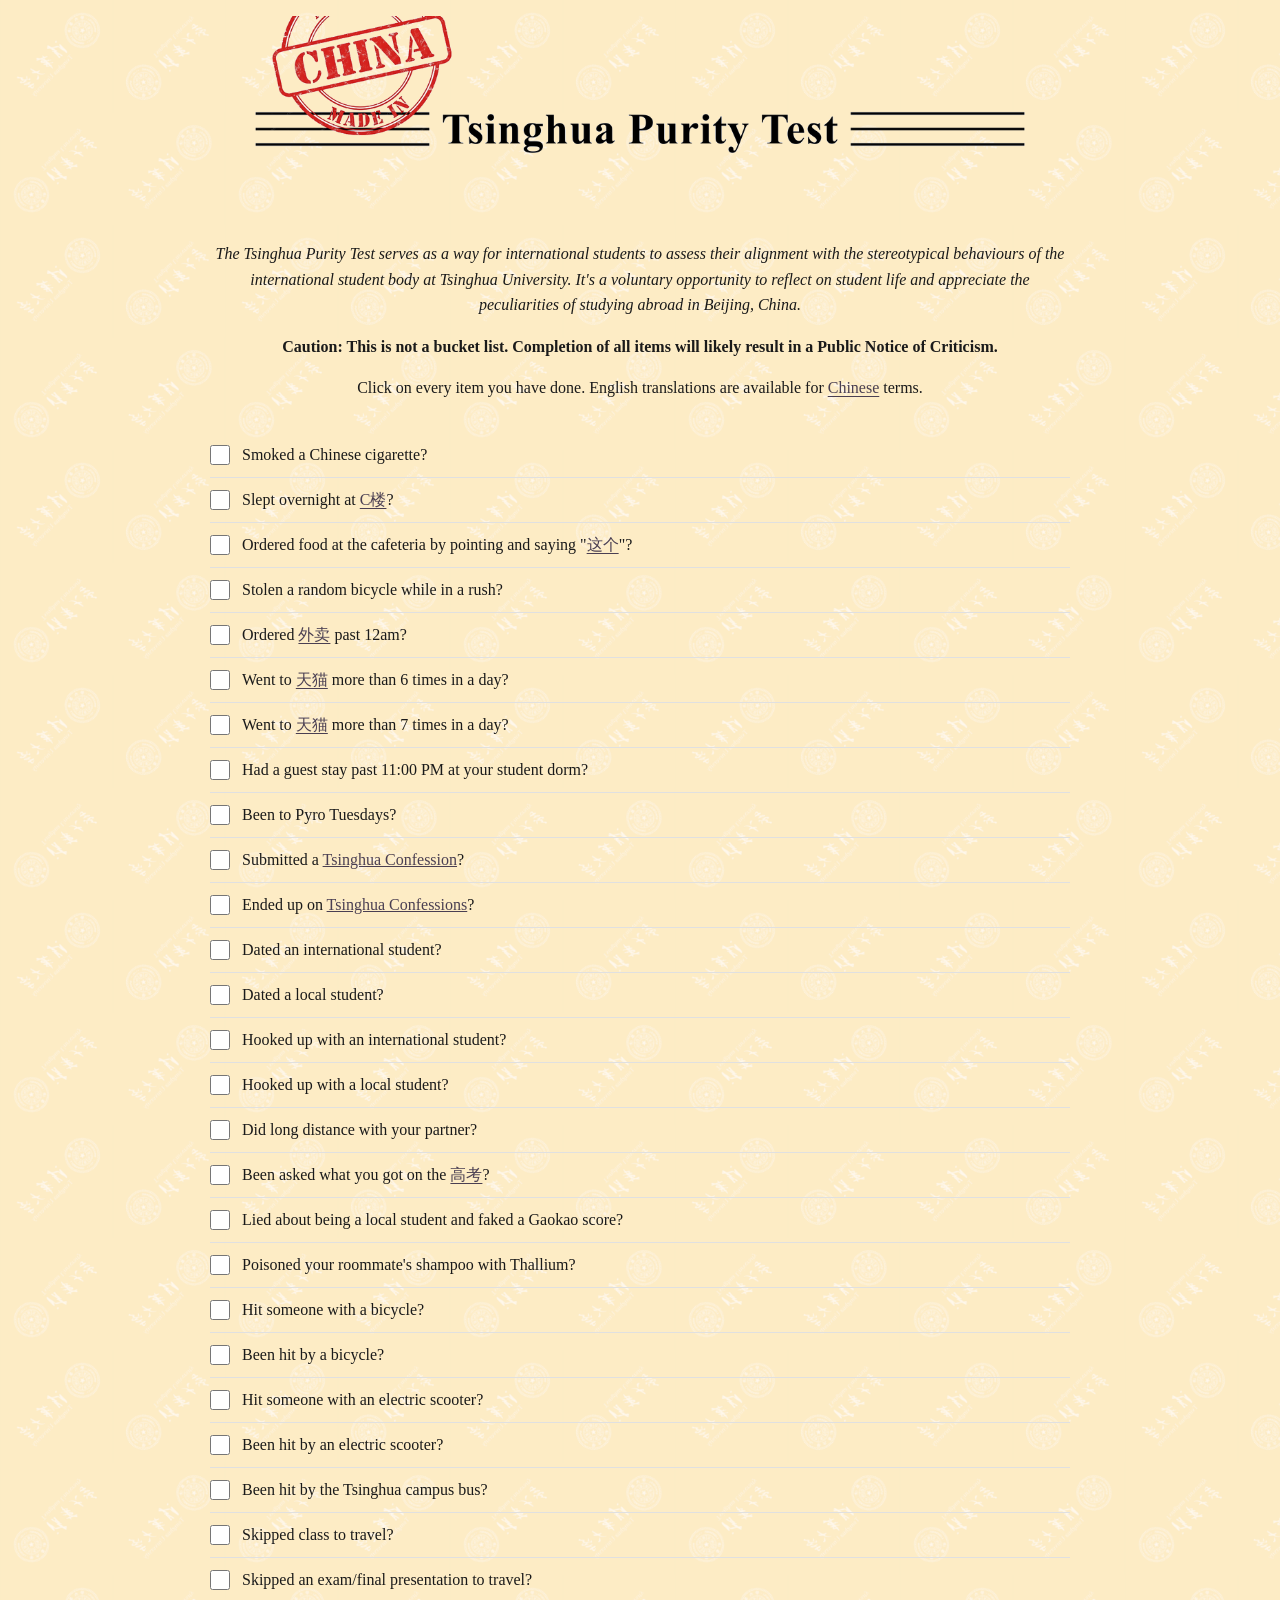
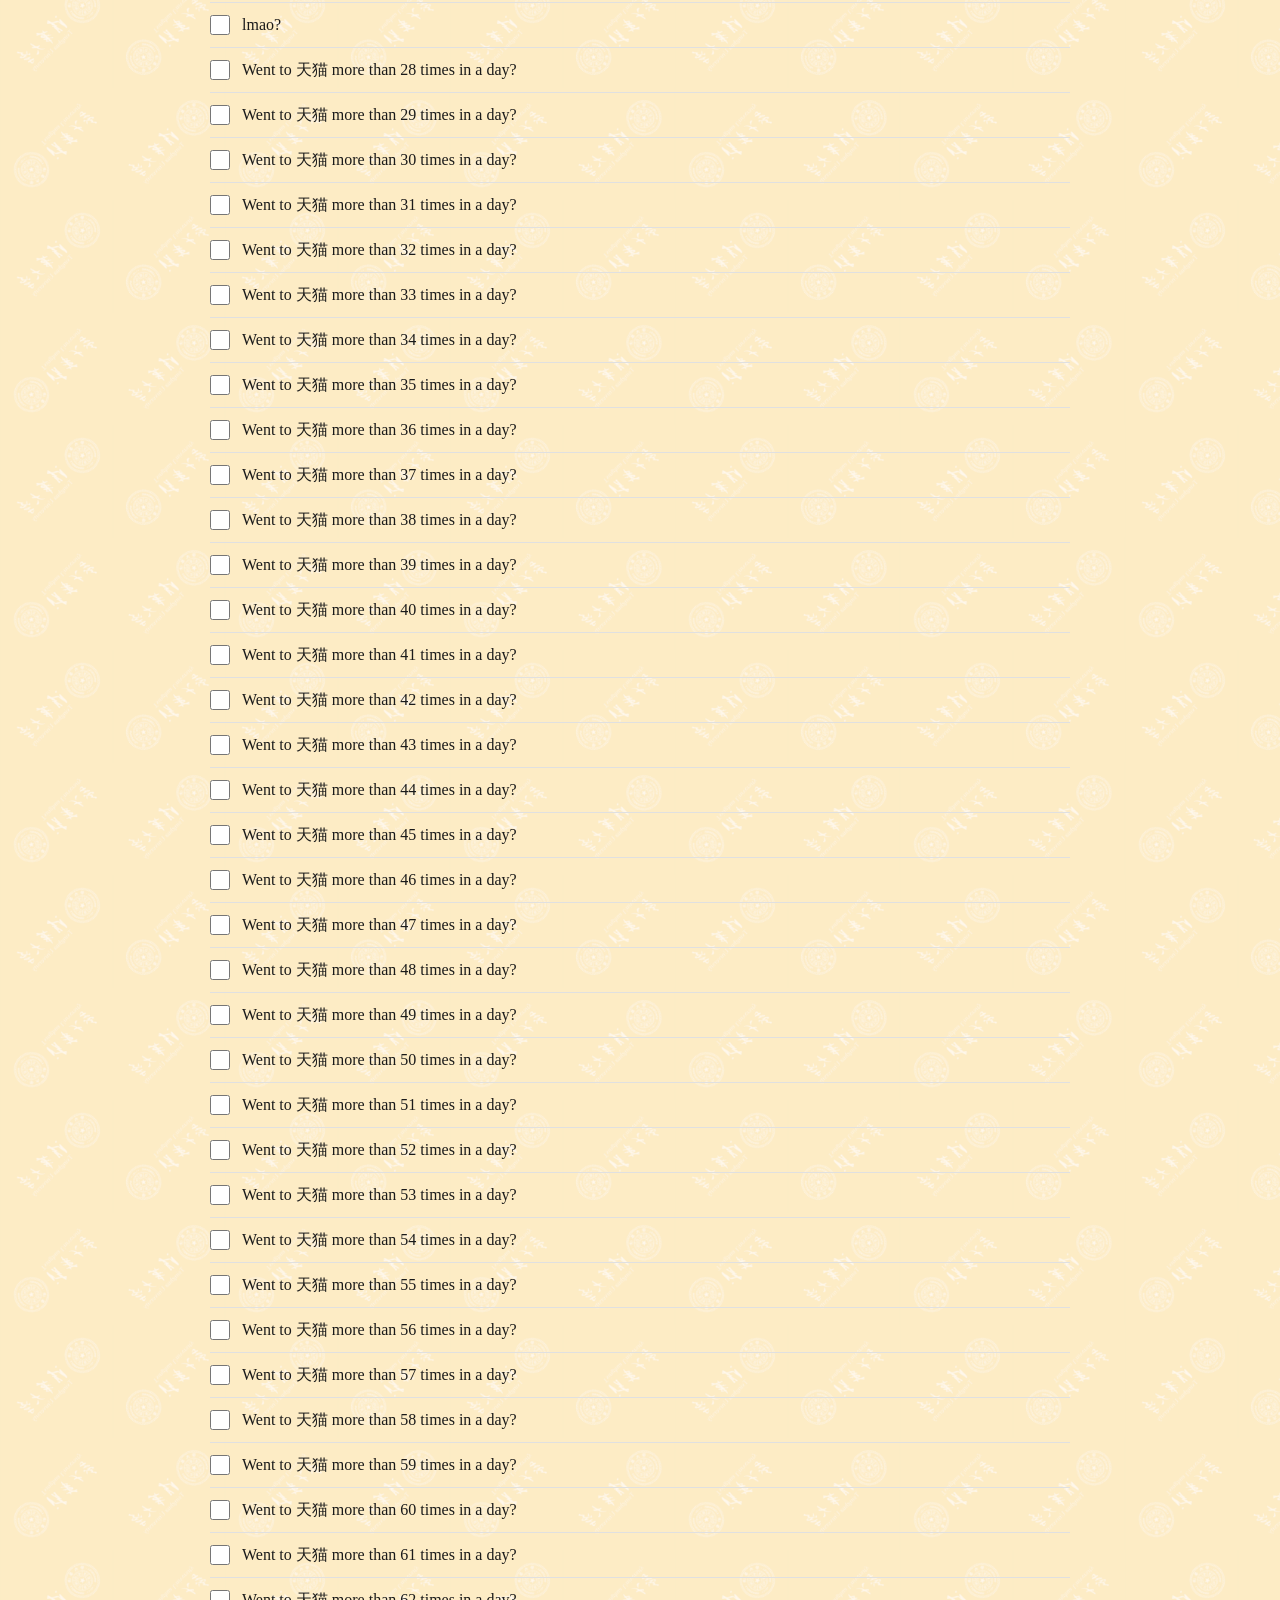
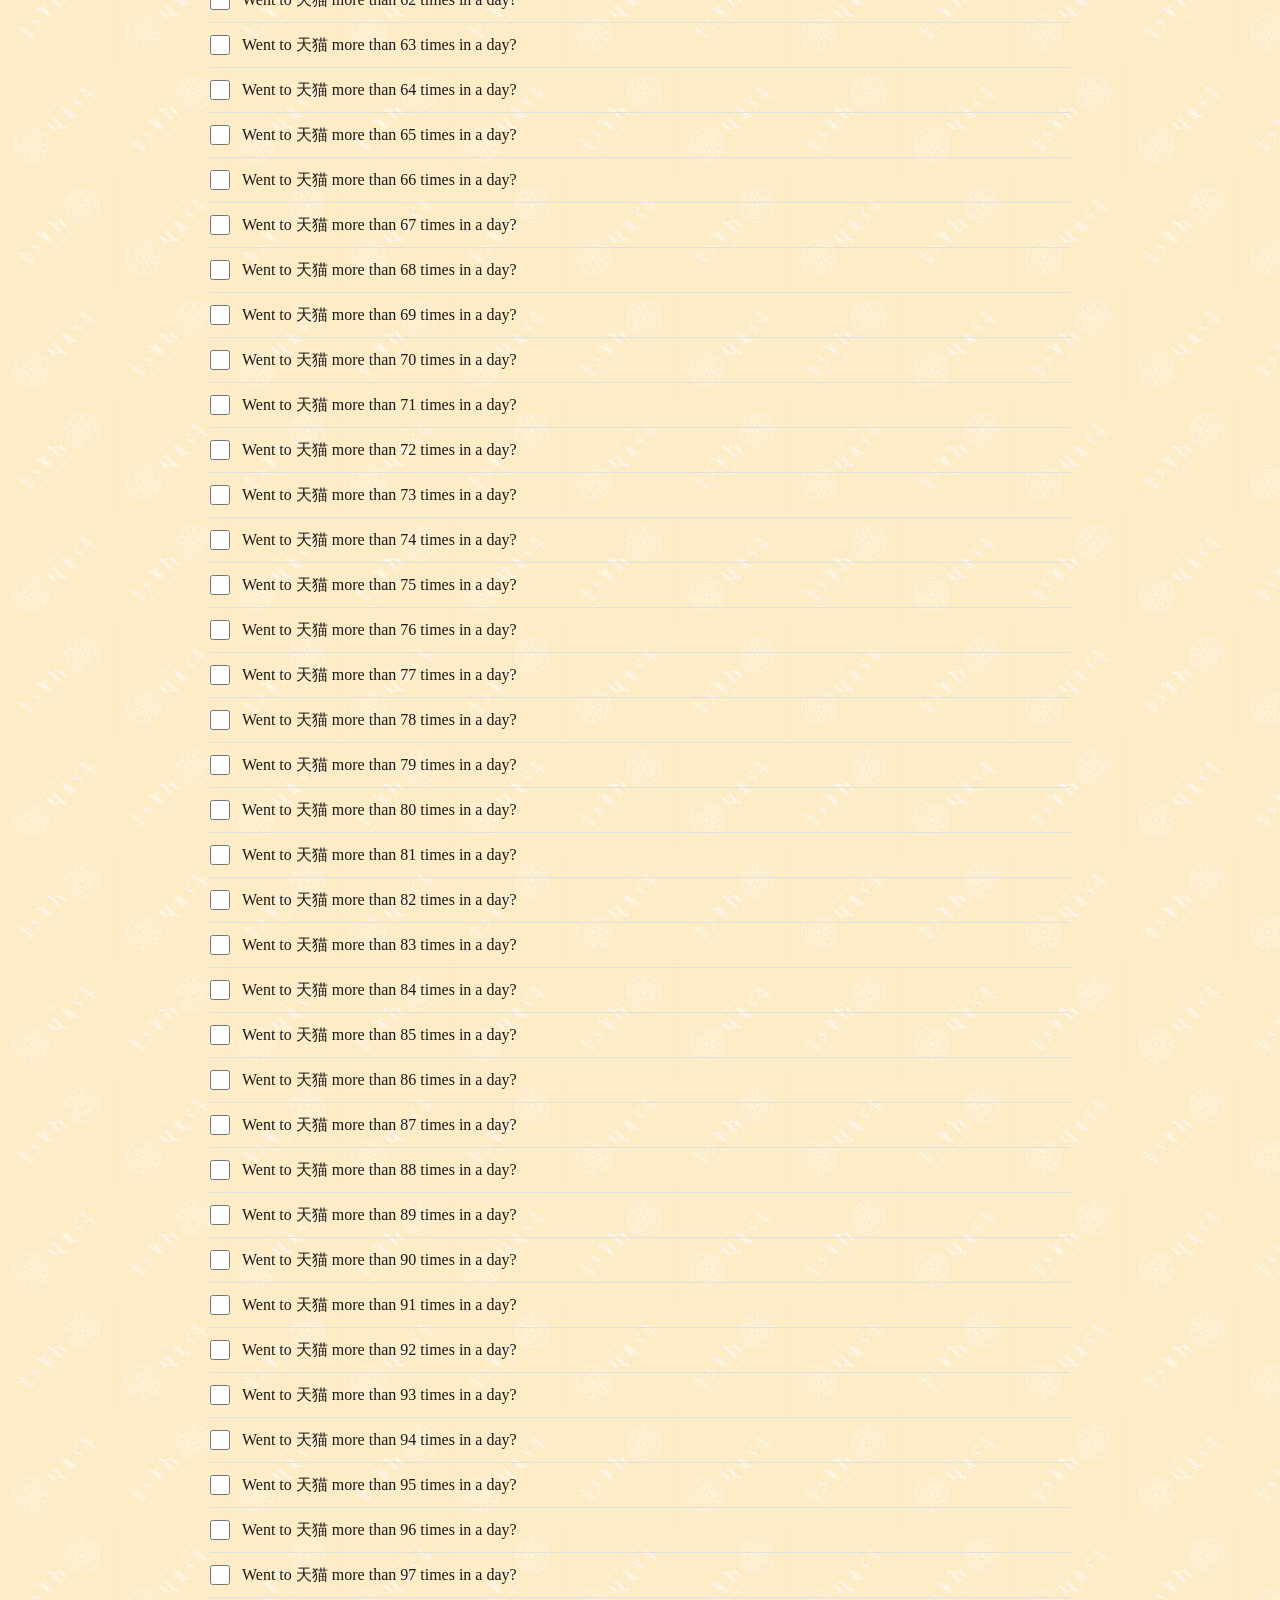
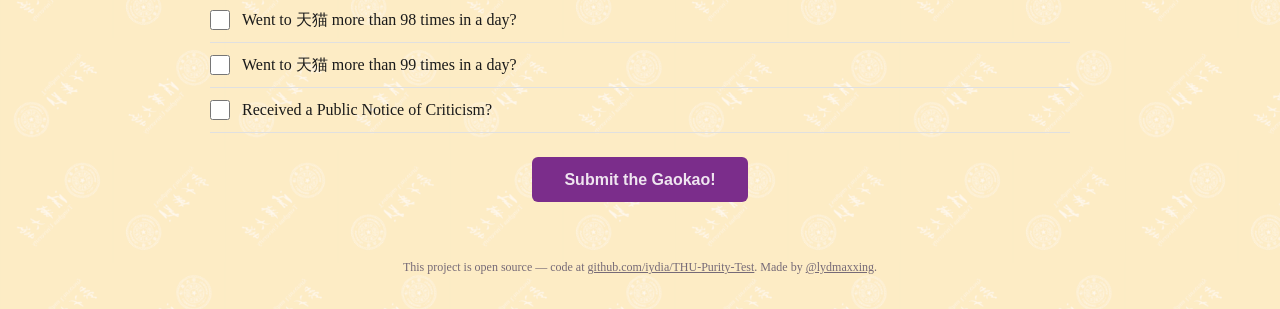
==== index.html @ 0f0af201 "footer" ====
<!DOCTYPE html>
<html lang="en">
<head>
  <meta charset="UTF-8" />
  <!-- Required for correct scaling on mobile -->
  <meta name="viewport" content="width=device-width, initial-scale=1.0" />
  <title>THU Purity Test</title>
  <link rel="stylesheet" href="src/style.css" />
  <link rel="icon" type="image/png" href="images/Tsinghua_Purity_Test_Header.png" />
</head>
<body>

  <header>
    <!-- Made in China, Tsinghua Purity Test -->
    <img src="images/Tsinghua_Purity_Test_Header.png" alt="Tsinghua Purity Test"/>
    <p class="description">
      The Tsinghua Purity Test serves as a way for international students to assess their alignment with the stereotypical behaviours of the international student body at Tsinghua University.
      It's a voluntary opportunity to reflect on student life and appreciate the peculiarities of studying abroad in Beijing, China.
    </p>
    <p class="warning">
      Caution: This is not a bucket list. Completion of all items will likely result in a Public Notice of Criticism.
    </p>
    <p class="instructions">
      Click on every item you have done. English translations are available for <span class="tooltip">Chinese<span class="tooltip-box">nihao fineshyt</span></span> terms.
    </p>
  </header>

  <main>
    <!-- Questions are injected here by main.js -->
    <form id="question-form">
      <ol id="question-list">
        <!-- <li> elements rendered by JS -->
      </ol>
    </form>

    <!-- Score panel — hidden until the user submits -->
    <div id="score-panel" hidden>
      <p>Your purity score is <strong id="score-value"></strong> / <span id="score-total"></span>.</p>
    </div>

    <button id="submit-btn" type="button">Submit the Gaokao!</button>
  </main>

  <script src="src/main.js"></script>

  <footer>
    <p>This project is open source — code at <a href="https://github.com/iydia/THU-Purity-Test">github.com/iydia/THU-Purity-Test</a>. Made by <a href="https://instagram.com/lydmaxxing">@lydmaxxing</a>.</p>
  </footer>
</body>
</html>
---- src/style.css ----
/* ── Colours ────────────────────────────────────────────────────────────────── */

:root {
  --black:           #1a1a1a;
  --checked-purple-grey:     #766a77;
  --text-white:     #efe5f0;
  --color-bg-fallback:    #fbebc4;
  --dusty-purple:         #4a3f52;
  --tsinghua-original-purple:  #7b2d8b;
  --tsinghua-purple-hover:   #5d2269;
  --color-border:         #e0e0e0;
  --color-error:          #c0392b;
  --white:          #fff;
}

/* ── Reset & base ──────────────────────────────────────────────────────────── */

*,
*::before,
*::after {
  box-sizing: border-box;
  margin: 0;
  padding: 0;
}

body {
  font-family: 'Times New Roman', Times, serif;
  font-size: 1rem;
  line-height: 1.6;
  color: var(--black);

  /* Tiled background */
  background-image: url('../images/Tsinghua_Tan_Purity_Background.png');
  background-repeat: repeat;
  background-size: 225px; /* adjust to scale the background repeated tile */
  background-color: var(--color-bg-fallback); /* fallback while image loads */
}

/* ── Layout ────────────────────────────────────────────────────────────────── */

/* Single centred column that stays readable on both desktop and mobile */
header,
main {
  max-width: 900px;
  margin: 0 auto;
  padding: 1rem 1.25rem;
}

/* ── Header ────────────────────────────────────────────────────────────────── */

header img {
  width: 100%;
  height: 225px;
  object-fit: cover;
  object-position: center;
  display: block;
}

/* ── Tooltip ───────────────────────────────────────────────────────────────── */

.tooltip {
  text-decoration: underline;
  text-underline-offset: 3px;
  cursor: help;
  position: relative;
  color: var(--dusty-purple);
}

.tooltip-box {
  display: none;
  position: absolute;
  bottom: 125%;
  left: 50%;
  transform: translateX(-50%);
  background: var(--dusty-purple);
  color: var(--white);
  padding: 0.4rem 0.6rem;
  border-radius: 4px;
  font-size: 0.85rem;
  white-space: nowrap;
  z-index: 10;
}

.tooltip:hover .tooltip-box {
  display: block;
}

.description {
  text-align: center;
  font-style: italic;
}

.warning {
  text-align: center;
  font-weight: bold;
  margin-top: 1rem;
}

.instructions {
  text-align: center;
  margin-top: 1rem;
}

/* ── Question list ─────────────────────────────────────────────────────────── */

#question-list {
  list-style: none;         /* numbers come from the id in the data, not CSS */
  padding: 0;
  margin-bottom: 1.5rem;
}

#question-list li {
  border-bottom: 1px solid var(--color-border);
}

/* 44px min-height satisfies Apple's tap-target guideline on mobile */
#question-list label {
  display: flex;
  align-items: center;
  gap: 0.75rem;
  min-height: 44px;
  padding: 0.25rem 0;
  cursor: pointer;
}

#question-list input[type="checkbox"] {
  /* Prevent the checkbox from shrinking on small screens */
  flex-shrink: 0;
  width: 1.25rem;
  height: 1.25rem;
  accent-color: var(--tsinghua-original-purple);
  cursor: pointer;
}

#question-list input[type="checkbox"]:checked + span {
  color: var(--checked-purple-grey);
}

.error {
  color: var(--color-error);
}

/* ── Submit button ─────────────────────────────────────────────────────────── */

#submit-btn {
  display: block;
  width: auto;
  padding: 0.85rem 2rem;
  margin: 0 auto;
  font-size: 1rem;
  font-weight: 600;
  color: var(--text-white);
  background: var(--tsinghua-original-purple);
  border: none;
  border-radius: 6px;
  cursor: pointer;
  margin-bottom: 1.5rem;
}

#submit-btn:hover {
  background: var(--tsinghua-purple-hover);
}

/* ── Inline links ───────────────────────────────────────────────────────────── */

.confession-link {
  color: var(--dusty-purple);
}

/* ── Footer ────────────────────────────────────────────────────────────────── */

footer {
  max-width: 900px;
  margin: 0 auto;
  padding: 1rem 1.25rem 2rem;
  text-align: center;
  font-size: 0.75rem;
  color: var(--checked-purple-grey);
}

footer a {
  color: var(--checked-purple-grey);
}

/* ── Score panel ───────────────────────────────────────────────────────────── */

#score-panel {
  padding: 1rem;
  background: var(--white);
  border: 2px solid var(--tsinghua-original-purple);
  border-radius: 6px;
  text-align: center;
  font-size: 1.2rem;
  margin-bottom: 1.5rem;
}
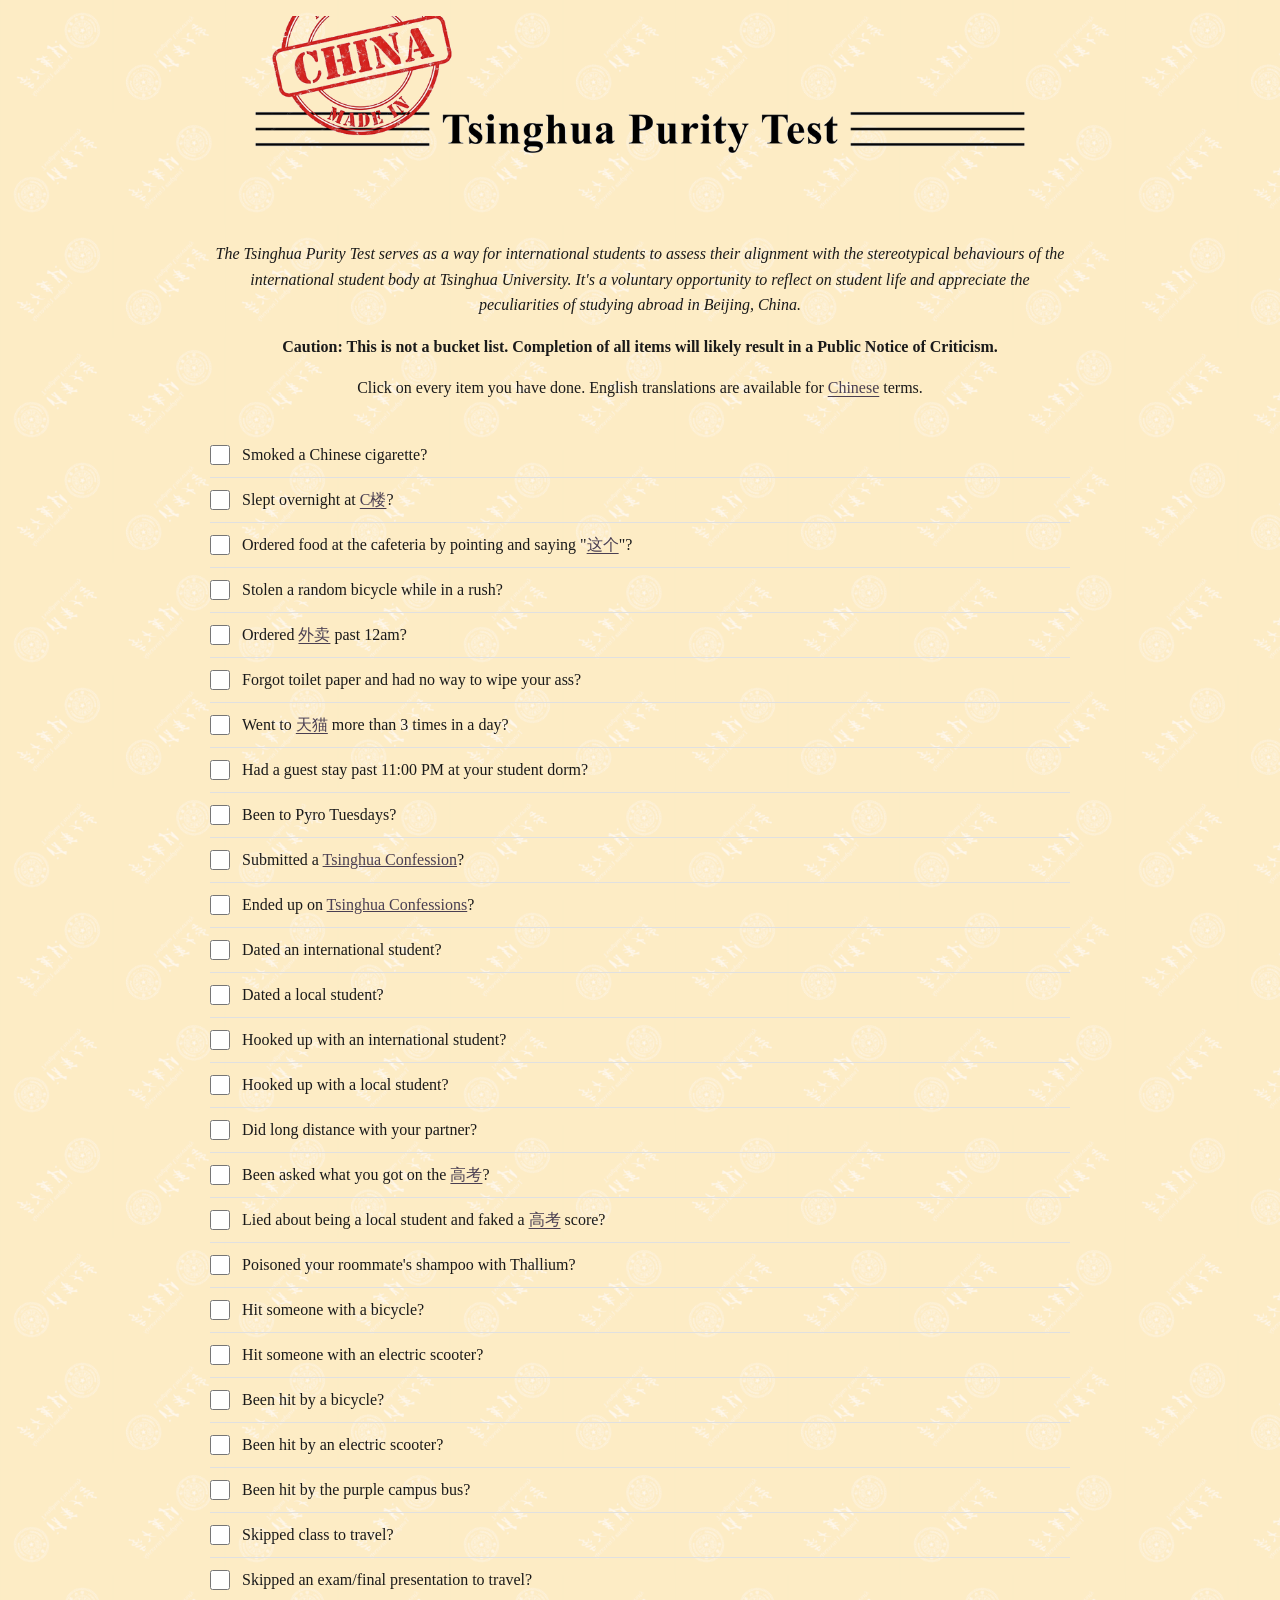
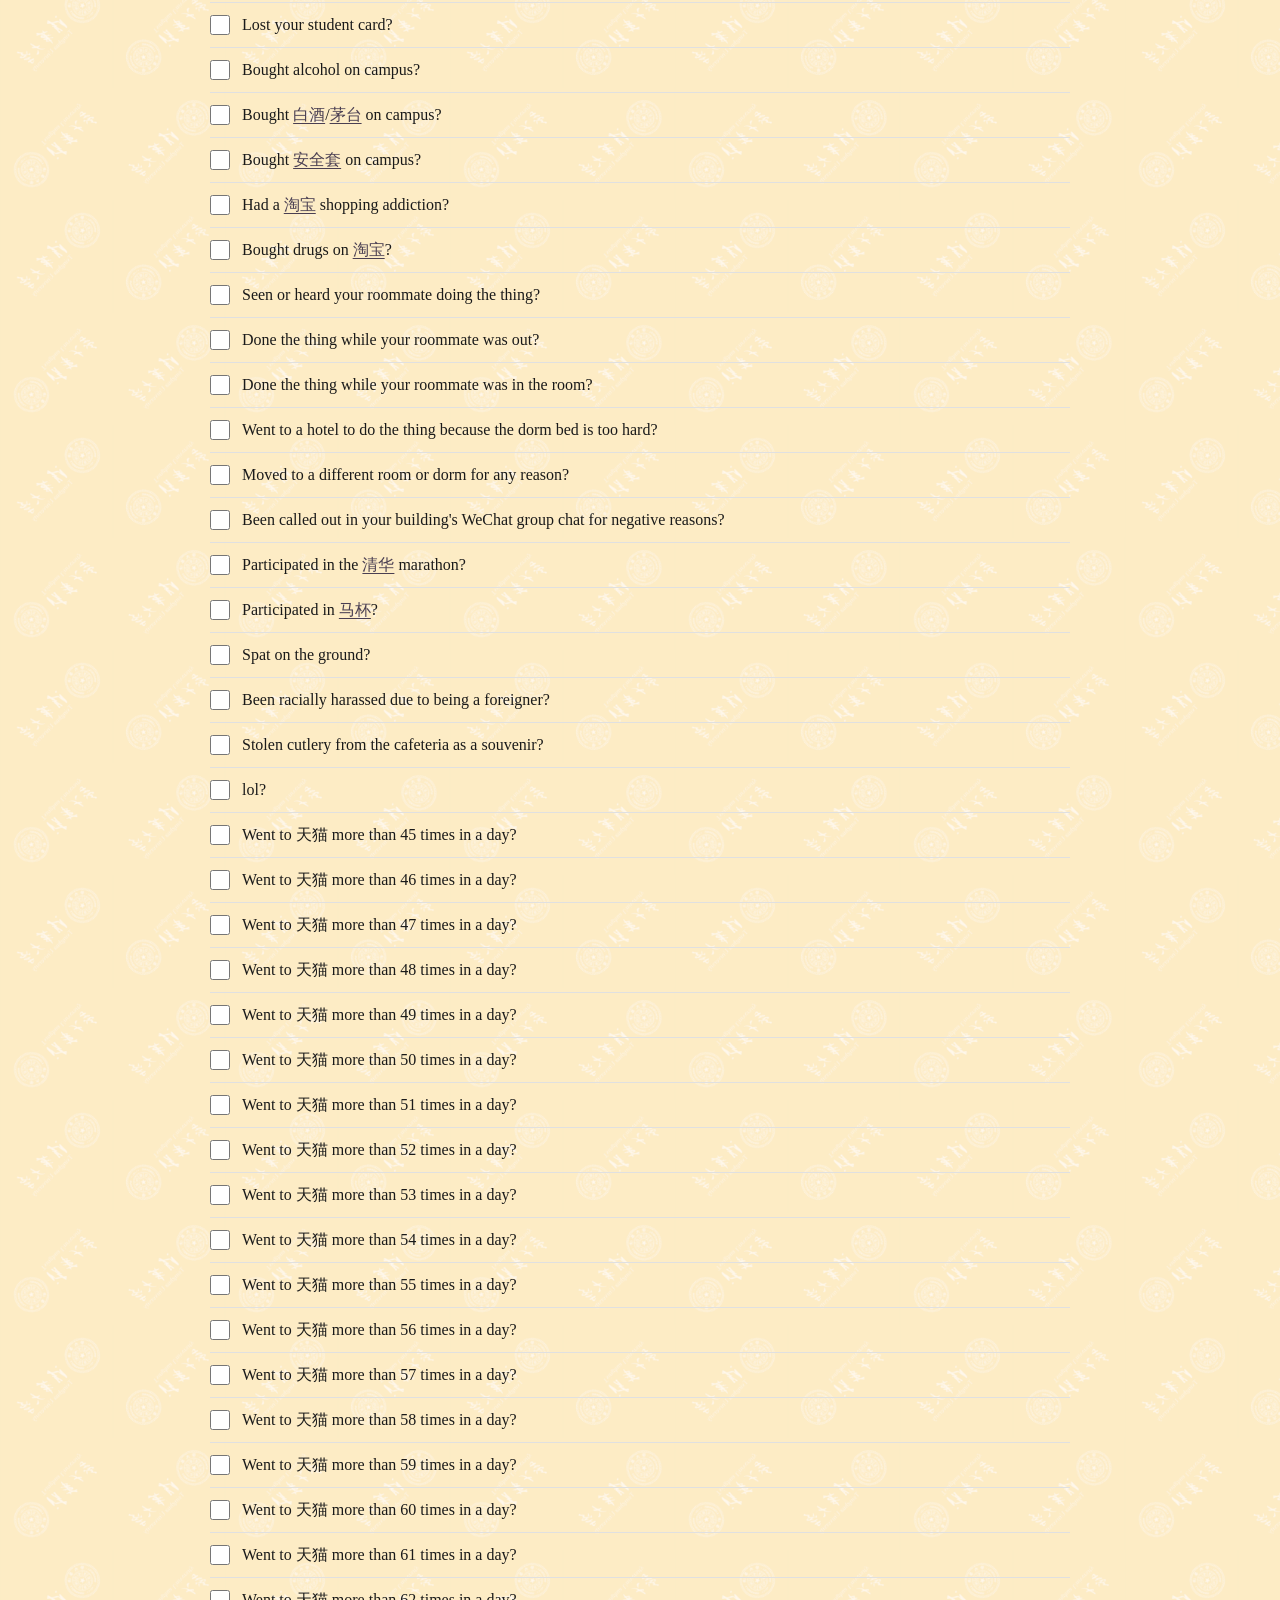
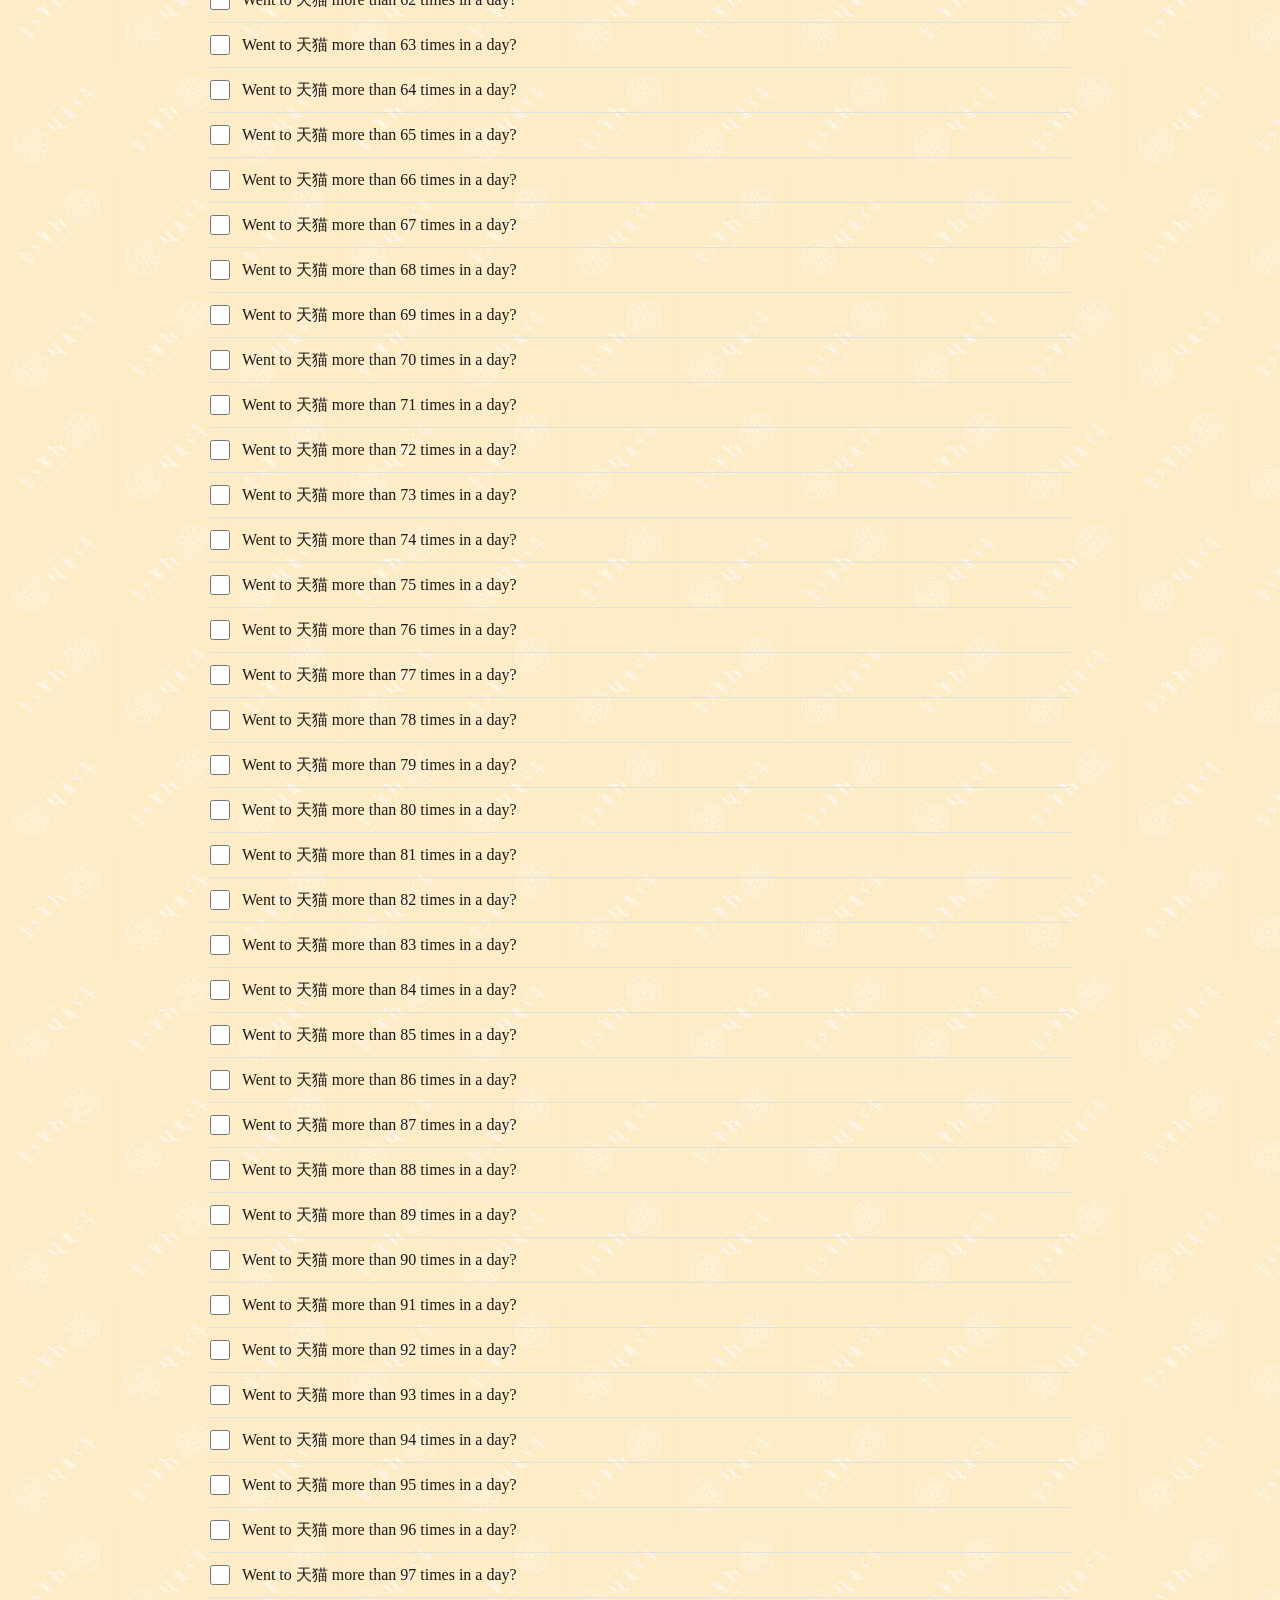
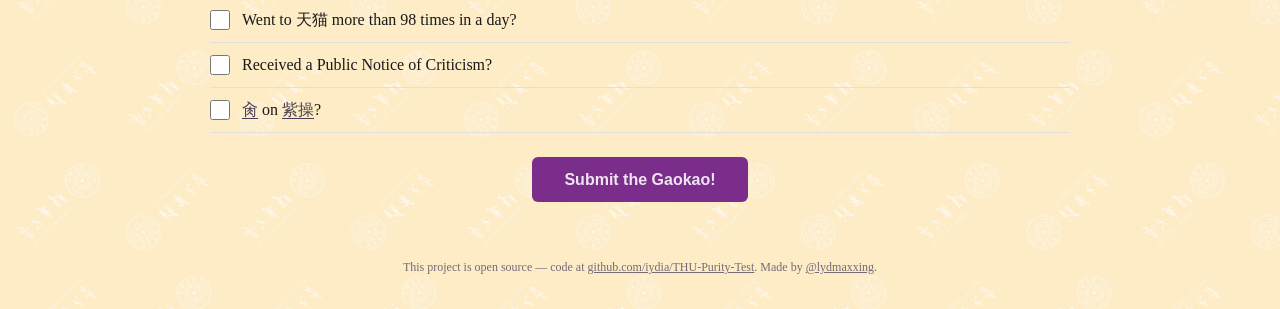
==== commit 2eb41743: "fixed icon" ====
--- a/index.html
+++ b/index.html
@@ -6,7 +6,7 @@
   <meta name="viewport" content="width=device-width, initial-scale=1.0" />
   <title>THU Purity Test</title>
   <link rel="stylesheet" href="src/style.css" />
-  <link rel="icon" type="image/png" href="images/Tsinghua_Purity_Test_Header.png" />
+  <link rel="icon" type="image/png" href="images/made_in_china_red.png" />
 </head>
 <body>
 
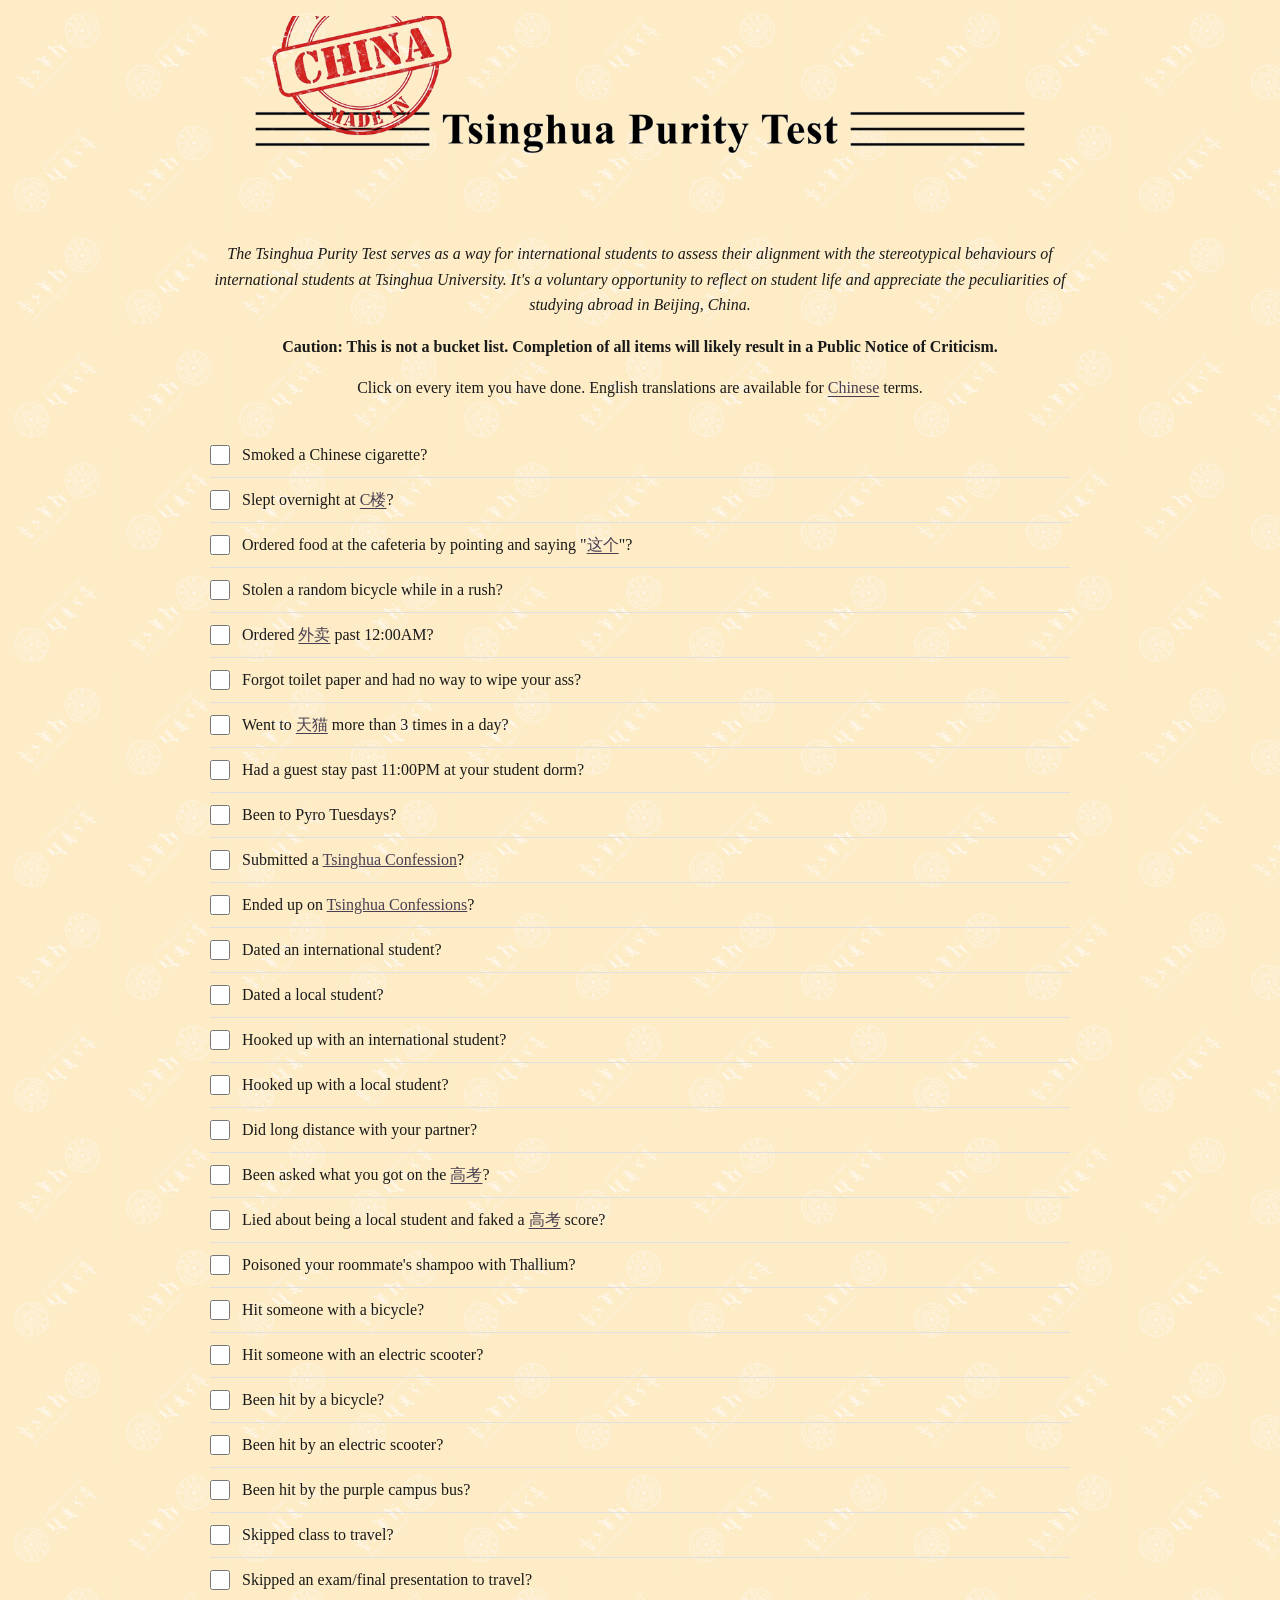
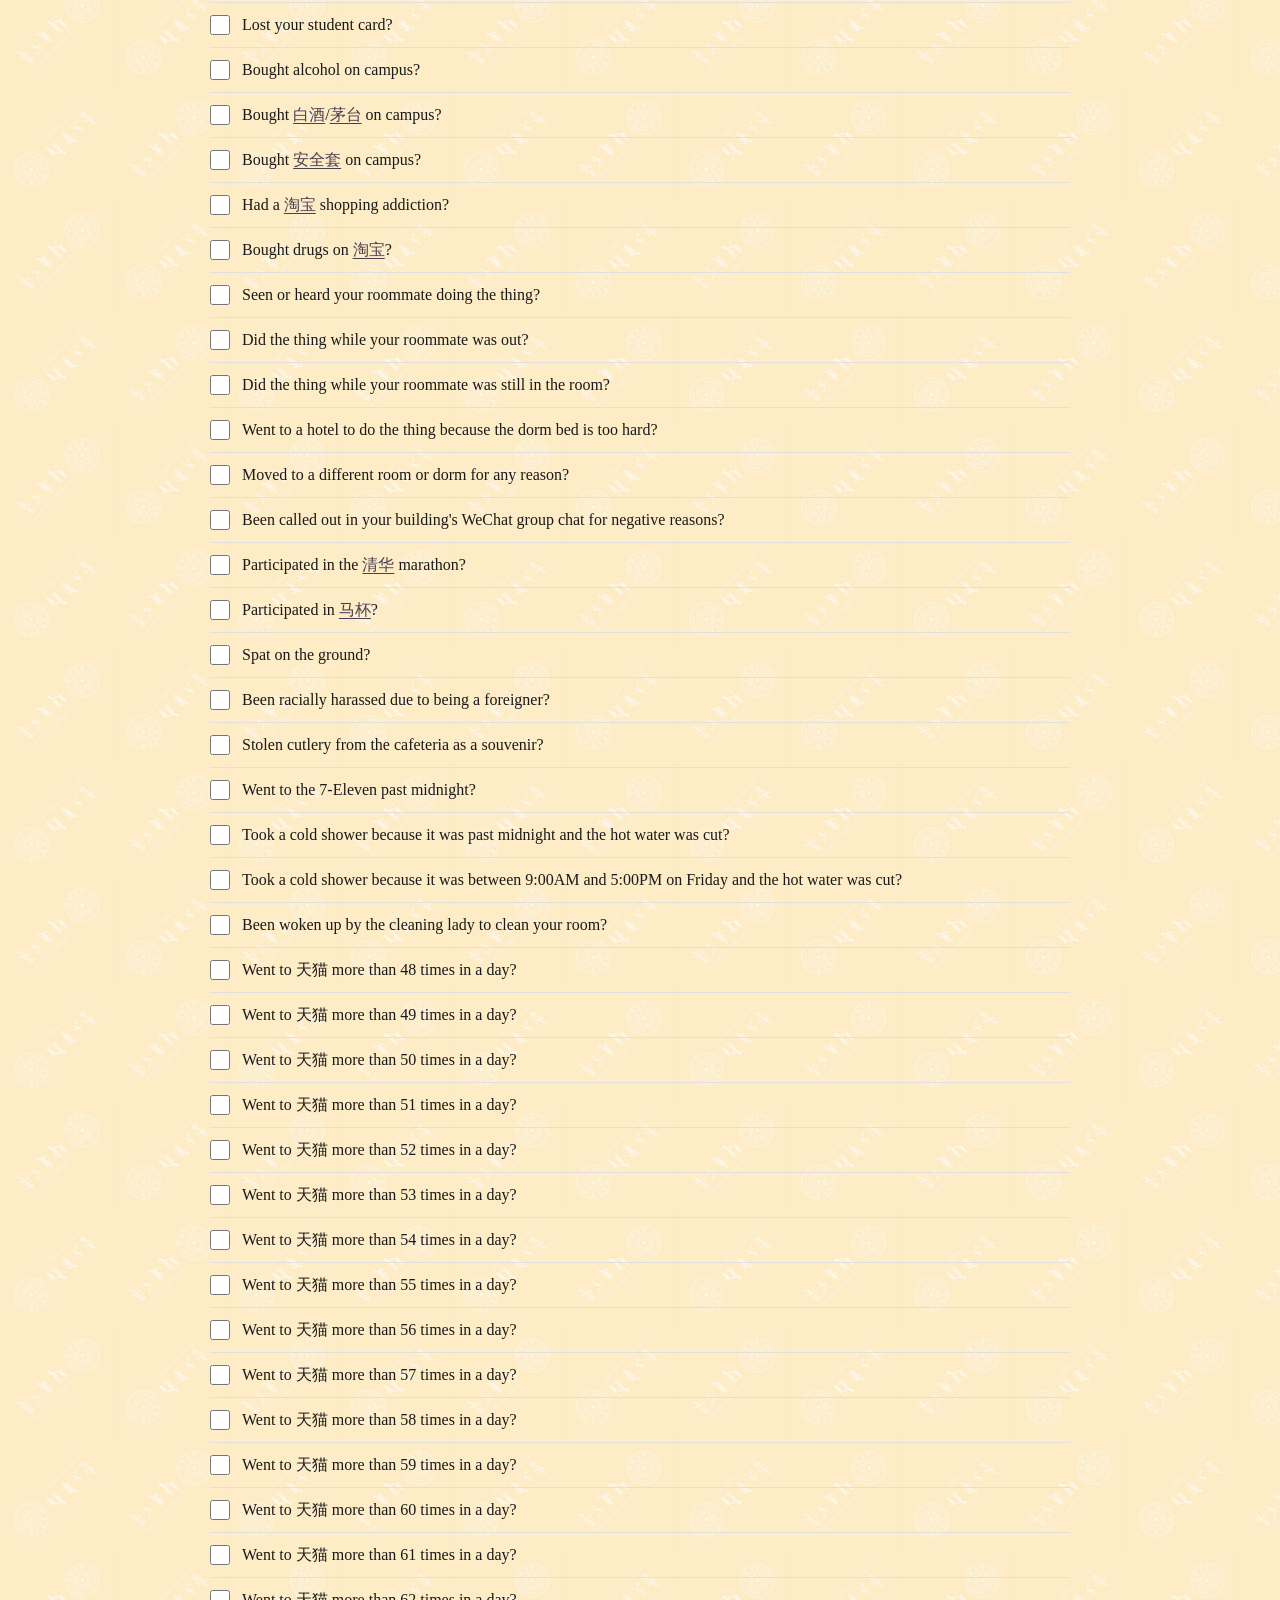
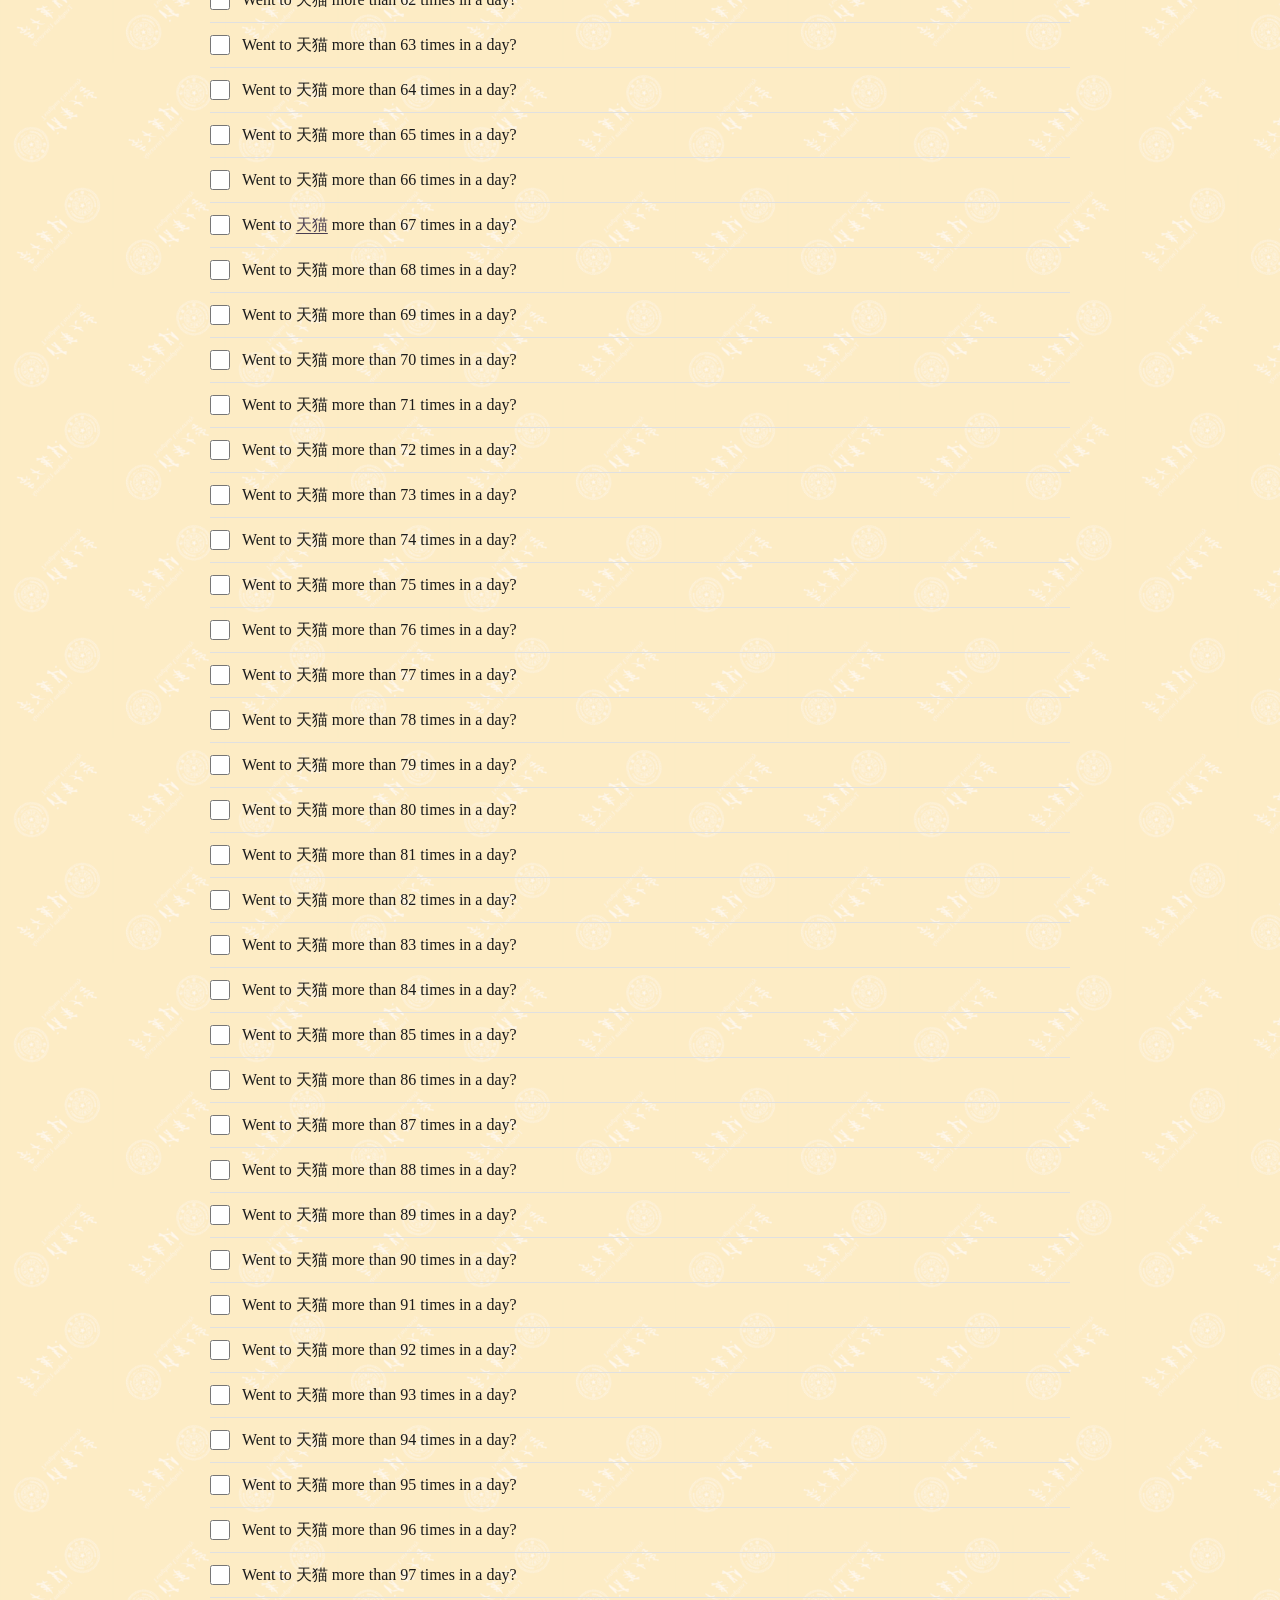
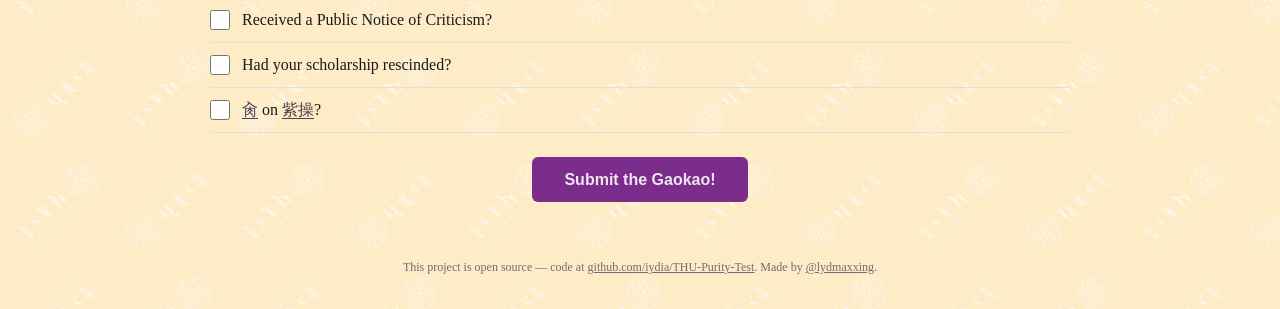
==== commit 19de55ea: "adjust readme" ====
--- a/index.html
+++ b/index.html
@@ -14,7 +14,7 @@
     <!-- Made in China, Tsinghua Purity Test -->
     <img src="images/Tsinghua_Purity_Test_Header.png" alt="Tsinghua Purity Test"/>
     <p class="description">
-      The Tsinghua Purity Test serves as a way for international students to assess their alignment with the stereotypical behaviours of the international student body at Tsinghua University.
+      The Tsinghua Purity Test serves as a way for international students to assess their alignment with the stereotypical behaviours of international students at Tsinghua University.
       It's a voluntary opportunity to reflect on student life and appreciate the peculiarities of studying abroad in Beijing, China.
     </p>
     <p class="warning">
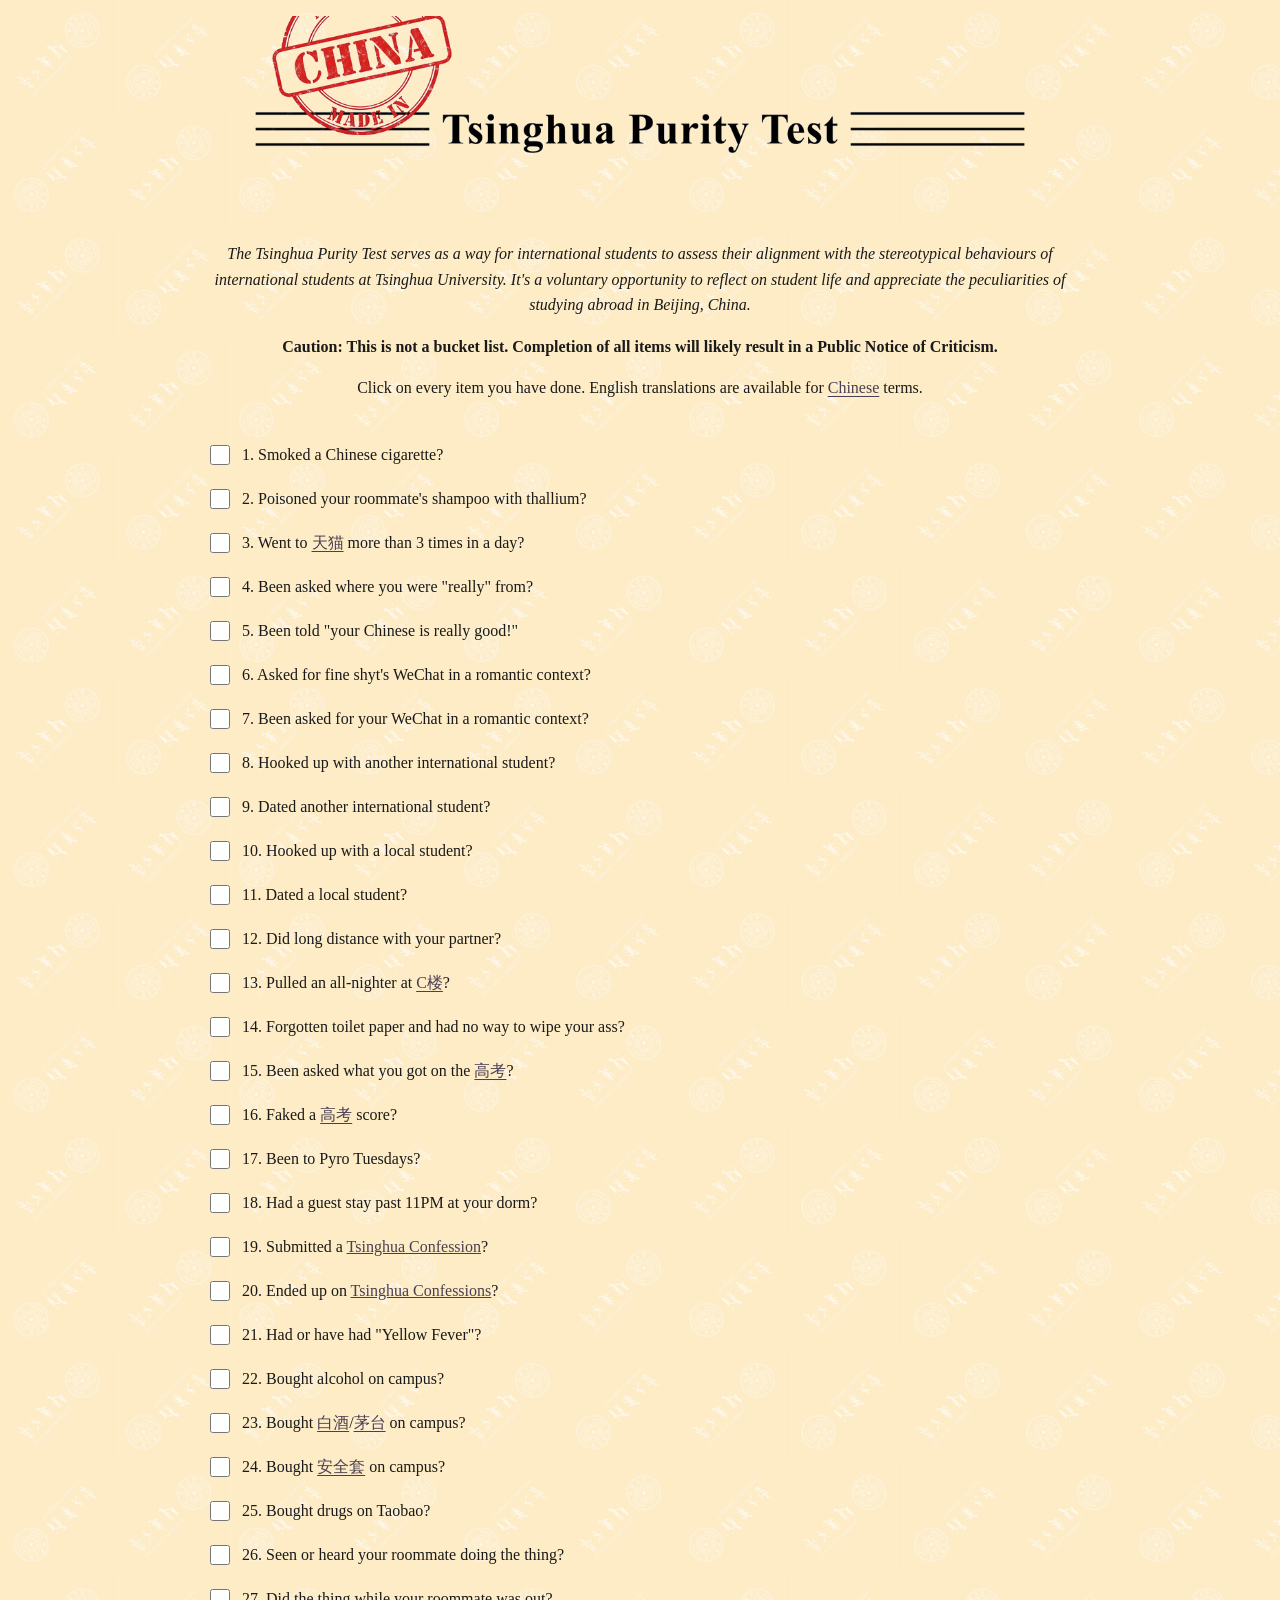
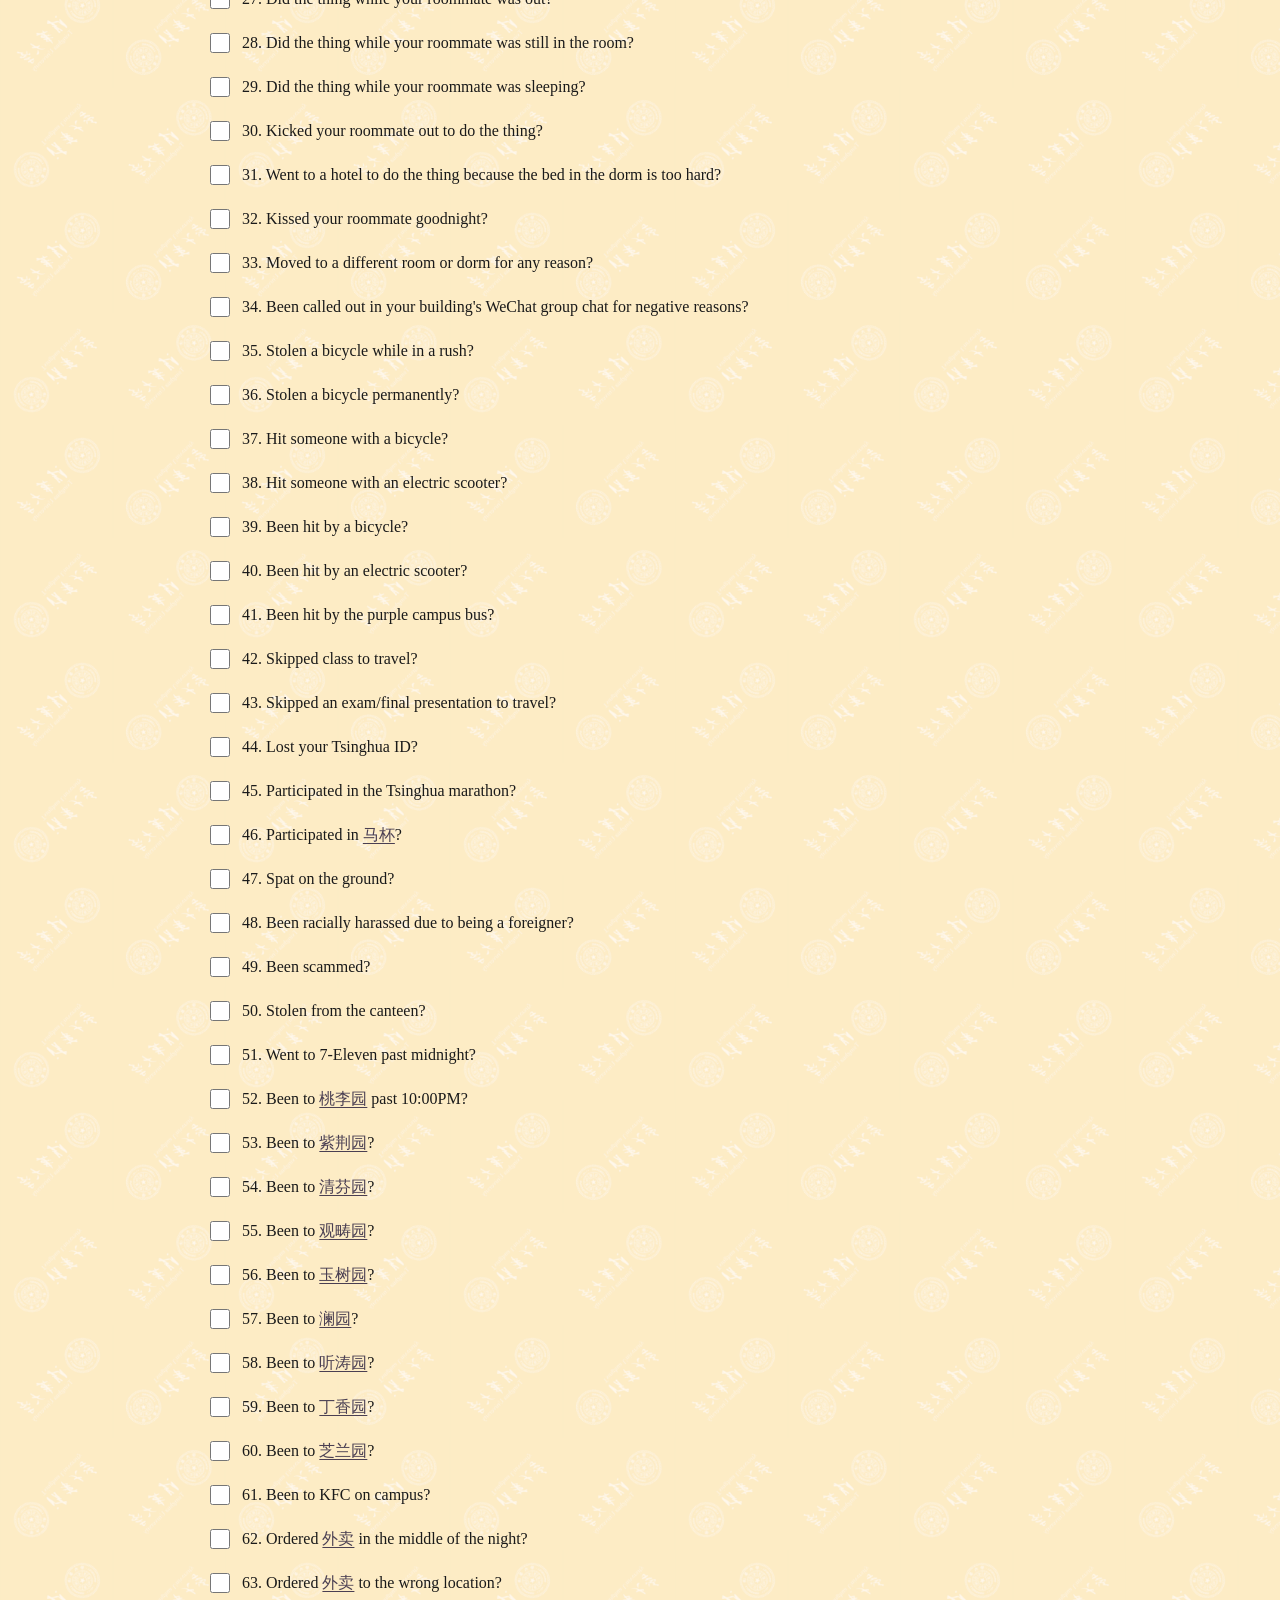
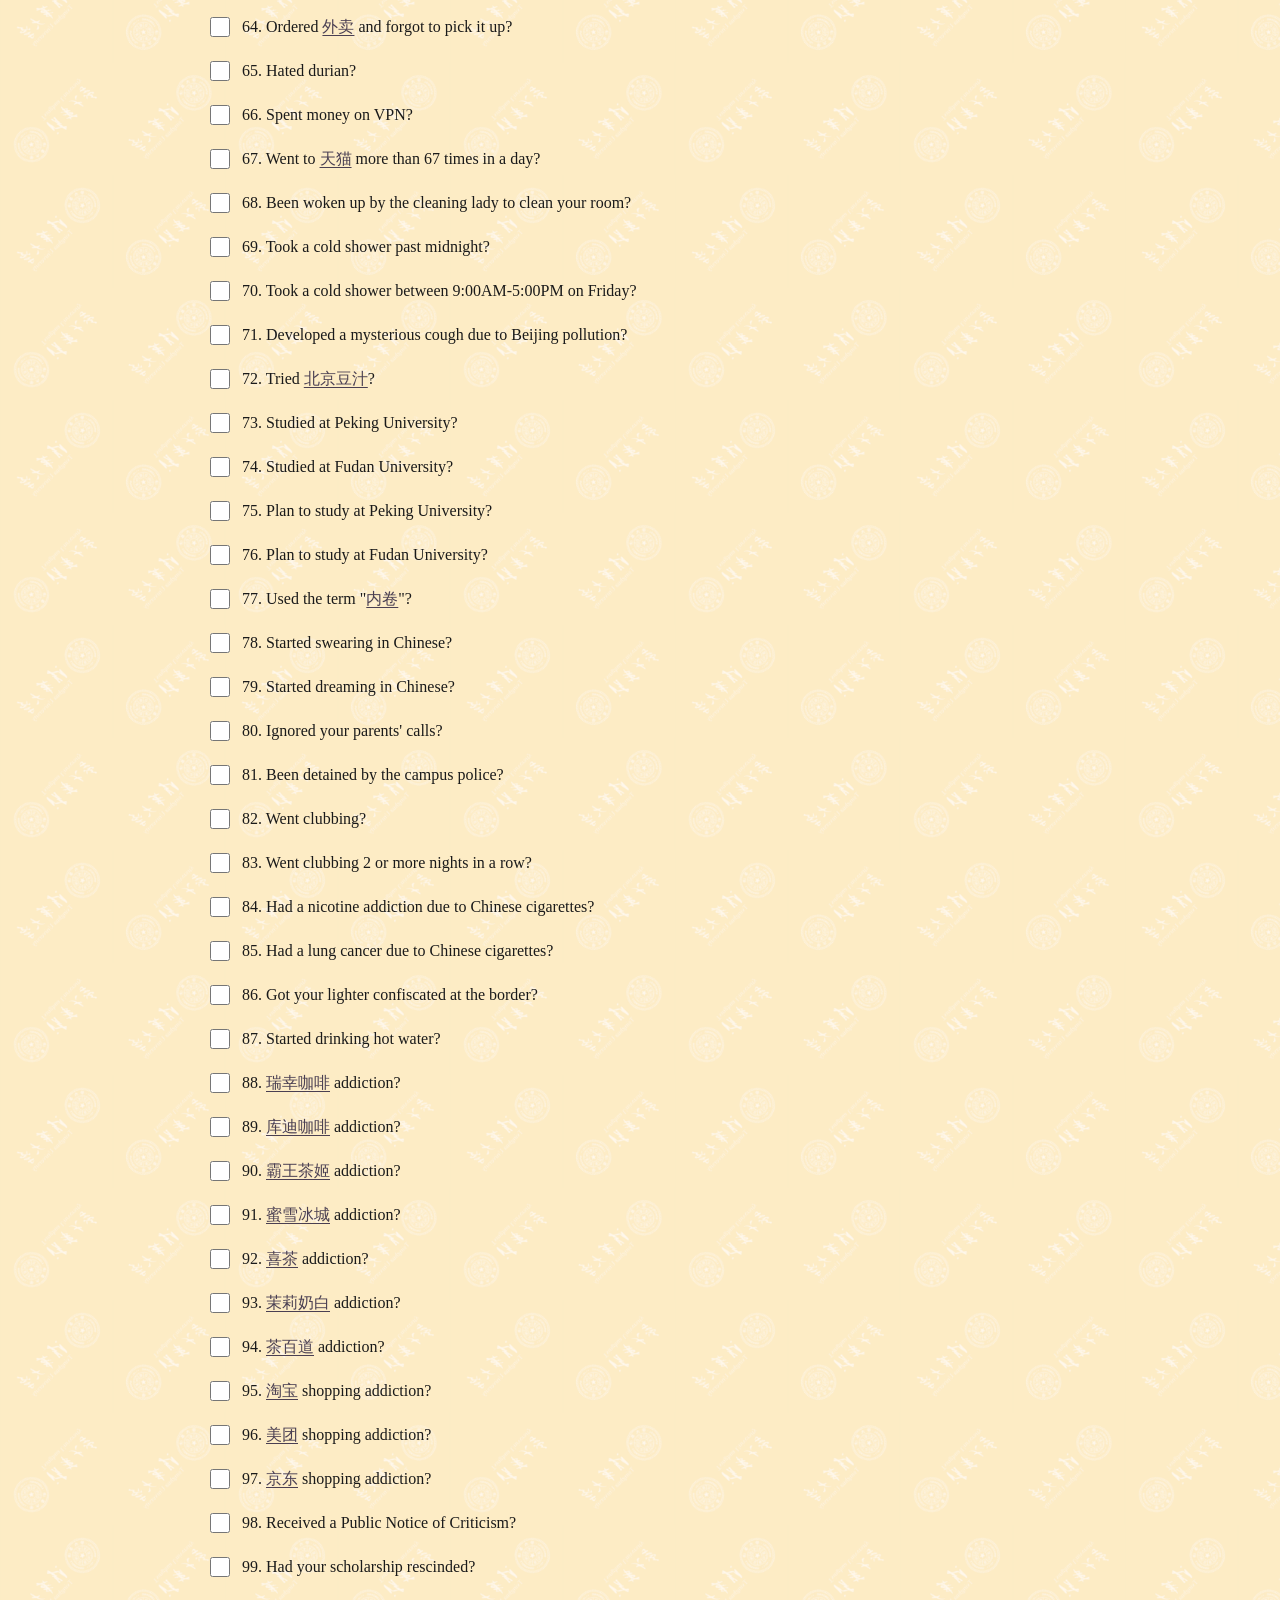
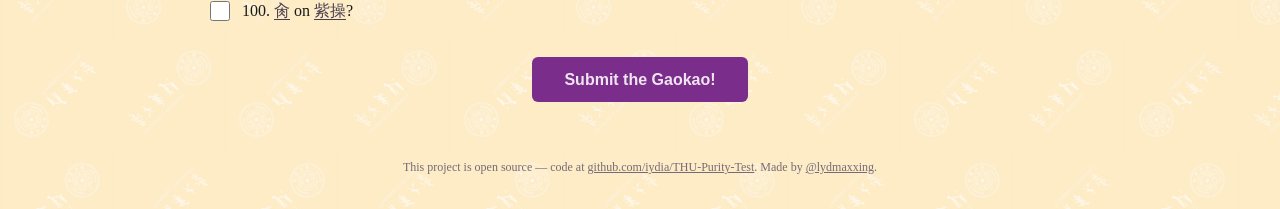
==== commit 85f2da73: "optimizing for seo" ====
--- a/index.html
+++ b/index.html
@@ -4,7 +4,7 @@
   <meta charset="UTF-8" />
   <!-- Required for correct scaling on mobile -->
   <meta name="viewport" content="width=device-width, initial-scale=1.0" />
-  <title>THU Purity Test</title>
+  <title>Tsinghua Purity Test</title>
   <link rel="stylesheet" href="src/style.css" />
   <link rel="icon" type="image/png" href="images/made_in_china_red.png" />
 </head>
@@ -33,11 +33,6 @@
       </ol>
     </form>
 
-    <!-- Score panel — hidden until the user submits -->
-    <div id="score-panel" hidden>
-      <p>Your purity score is <strong id="score-value"></strong> / <span id="score-total"></span>.</p>
-    </div>
-
     <button id="submit-btn" type="button">Submit the Gaokao!</button>
   </main>
 
--- a/src/style.css
+++ b/src/style.css
@@ -54,6 +54,18 @@
   object-fit: cover;
   object-position: center;
   display: block;
+}
+
+.sr-only {
+  position: absolute;
+  width: 1px;
+  height: 1px;
+  padding: 0;
+  margin: -1px;
+  overflow: hidden;
+  clip: rect(0, 0, 0, 0);
+  white-space: nowrap;
+  border: 0;
 }
 
 /* ── Tooltip ───────────────────────────────────────────────────────────────── */
@@ -109,10 +121,6 @@
   margin-bottom: 1.5rem;
 }
 
-#question-list li {
-  border-bottom: 1px solid var(--color-border);
-}
-
 /* 44px min-height satisfies Apple's tap-target guideline on mobile */
 #question-list label {
   display: flex;
@@ -182,14 +190,40 @@
   color: var(--checked-purple-grey);
 }
 
-/* ── Score panel ───────────────────────────────────────────────────────────── */
+/* ── Score page ─────────────────────────────────────────────────────────────── */
 
 #score-panel {
-  padding: 1rem;
-  background: var(--white);
-  border: 2px solid var(--tsinghua-original-purple);
+  text-align: center;
+  font-size: 1.75rem;
+  margin-bottom: 1.5rem;
+}
+
+#score-value {
+  color: var(--color-error);
+}
+
+#score-message {
+  font-size: 1.15rem;
+  padding: 0.85rem 2rem;
+  color: var(--checked-purple-grey);
+}
+
+#retake-btn {
+  display: block;
+  width: fit-content;
+  padding: 0.85rem 2rem;
+  margin: 0 auto 1.5rem;
+  font-size: 1rem;
+  font-weight: 600;
+  color: var(--text-white);
+  background: var(--tsinghua-original-purple);
+  border: none;
   border-radius: 6px;
-  text-align: center;
-  font-size: 1.2rem;
-  margin-bottom: 1.5rem;
-}
+  cursor: pointer;
+  text-decoration: none;
+  text-align: center;
+}
+
+#retake-btn:hover {
+  background: var(--tsinghua-purple-hover);
+}
